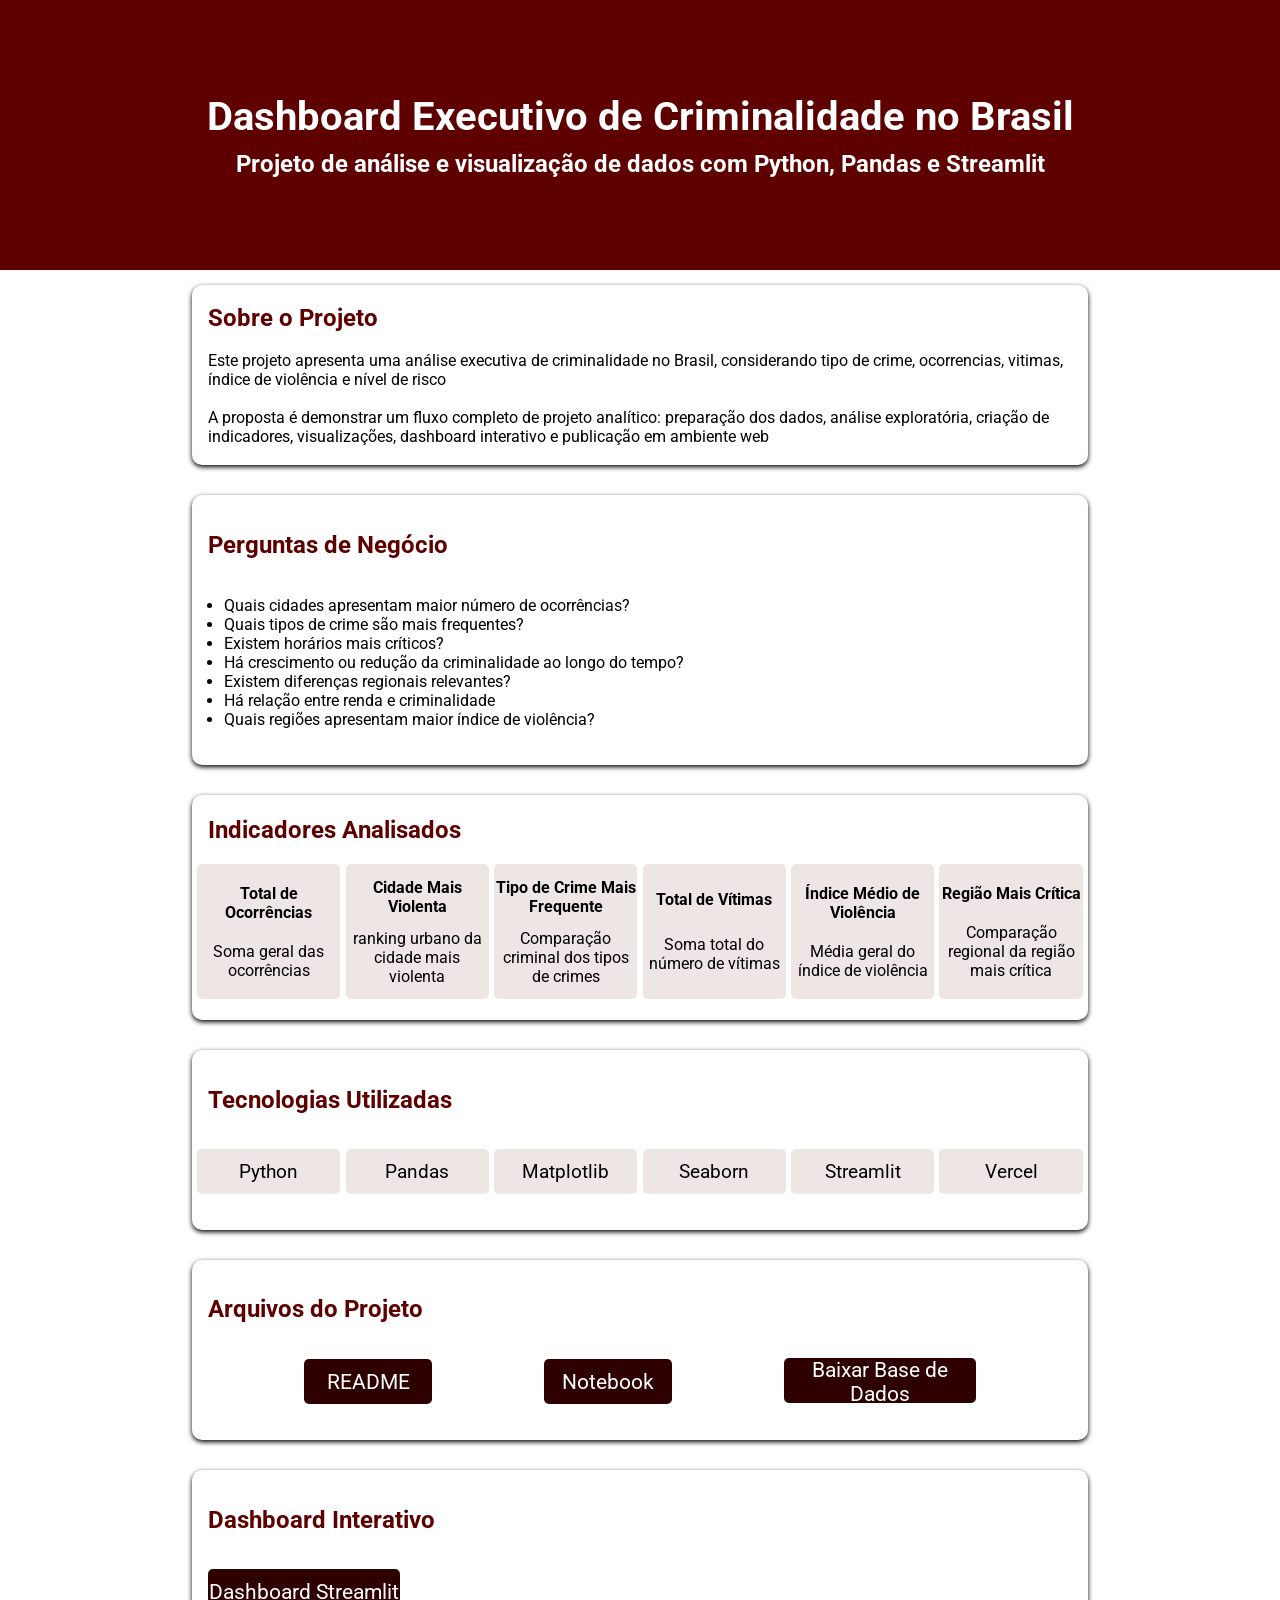
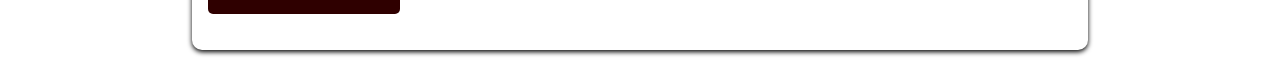
==== index.html @ 3b92c7ff "resolvendo bug localização de arquivos" ====
<!DOCTYPE html>
<html lang="pt-br">

<head>
    <meta charset="UTF-8">
    <meta name="viewport" content="width=device-width, initial-scale=1.0">
    <title>Projeto Analise de Criminalidade Brasil</title>
    <link rel="stylesheet" href="style.css" />
    <link rel="preconnect" href="https://fonts.googleapis.com">
    <link rel="preconnect" href="https://fonts.gstatic.com" crossorigin>
    <link href="https://fonts.googleapis.com/css2?family=Roboto:ital,wght@0,100..900;1,100..900&display=swap"
        rel="stylesheet">
</head>

<body>
    <main>
        <section id="titulo">
            <h1>Dashboard Executivo de Criminalidade no Brasil</h1>
            <h2>Projeto de análise e visualização de dados com Python, Pandas e Streamlit</h2>
        </section>
        <section id="infos">
            <div class="sobre">
                <p class="tituloP">Sobre o Projeto</p>
                <p>Este projeto apresenta uma análise executiva de criminalidade no Brasil,
                    considerando tipo de crime, ocorrencias, vitimas, índice de violência e nível de risco
                </p>
                <p>A proposta é demonstrar um fluxo completo de projeto analítico:
                    preparação dos dados, análise exploratória, criação de indicadores, visualizações, dashboard
                    interativo e publicação em ambiente web
                </p>
            </div>
            <div class="perguntas">
                <p class="tituloP">Perguntas de Negócio</p>
                <ul>
                    <li>Quais cidades apresentam maior número de ocorrências?</li>
                    <li>Quais tipos de crime são mais frequentes?</li>
                    <li>Existem horários mais críticos?</li>
                    <li>Há crescimento ou redução da criminalidade ao longo do tempo?</li>
                    <li>Existem diferenças regionais relevantes?</li>
                    <li>Há relação entre renda e criminalidade</li>
                    <li>Quais regiões apresentam maior índice de violência?</li>
                </ul>
            </div>
            <div class="indicadores">
                <p class="tituloP">Indicadores Analisados</p>
                <div class="divIndicadores">
                    <div class="indicadorInfo">
                        <p class="indicadorInfoTitulo">Total de Ocorrências</p>
                        <p>Soma geral das ocorrências</p>
                    </div>
                    <div class="indicadorInfo">
                        <p class="indicadorInfoTitulo">Cidade Mais Violenta</p>
                        <p>ranking urbano da cidade mais violenta</p>
                    </div>
                    <div class="indicadorInfo">
                        <p class="indicadorInfoTitulo">Tipo de Crime Mais Frequente</p>
                        <p>Comparação criminal dos tipos de crimes</p>
                    </div>
                    <div class="indicadorInfo">
                        <p class="indicadorInfoTitulo">Total de Vítimas</p>
                        <p>Soma total do número de vítimas</p>
                    </div>
                    <div class="indicadorInfo">
                        <p class="indicadorInfoTitulo">Índice Médio de Violência</p>
                        <p>Média geral do índice de violência</p>
                    </div>
                    <div class="indicadorInfo">
                        <p class="indicadorInfoTitulo">Região Mais Crítica</p>
                        <p>Comparação regional da região mais crítica</p>
                    </div>
                </div>
            </div>
            <div class="tecnologias">
                <p class="tituloP">Tecnologias Utilizadas</p>
                <div class="divTecnologias">
                    <div class="tecInfo">
                        <p>Python</p>
                    </div>
                    <div class="tecInfo">
                        <p>Pandas</p>
                    </div>
                    <div class="tecInfo">
                        <p>Matplotlib</p>
                    </div>
                    <div class="tecInfo">
                        <p>Seaborn</p>
                    </div>
                    <div class="tecInfo">
                        <p>Streamlit</p>
                    </div>
                    <div class="tecInfo">
                        <p>Vercel</p>
                    </div>
                </div>
            </div>
            <div class="arquivos">
                <p class="tituloP">Arquivos do Projeto</p>
                <div class="divButton">
                    <a href="/README.md" target="_blank"><button class="buttonReadme">README</button></a>
                    <a href="https://colab.research.google.com/drive/11xTJuXJNdXCfkehmIz5YQJE5xOr4thMB?usp=sharing"
                        target="_blank"><button class="buttonNote">Notebook</button></a>
                    <a href="/dados/simulacao_criminalidade_brasil.csv"><button class="buttonDados">Baixar Base de Dados</button></a>
                </div>
            </div>
            <div class="dashboard">
                <p class="tituloP">Dashboard Interativo</p>
                <a href="https://an-lisedados-criminalidade-no-brasil-n4ginrxqndsx9m5sq7zelg.streamlit.app" target="_blank"><button>Dashboard Streamlit</button></a>
            </div>
        </section>

    </main>
</body>

</html>
---- style.css ----
* {
    box-sizing: border-box;
    margin: 0;
    padding: 0;
    font-family: "Roboto", sans-serif;
}

main {
    display: flex;
    flex-direction: column;
}

#titulo {
    background-color: rgb(94, 0, 0);
    color: white;
    display: flex;
    flex-direction: column;
    justify-content: center;
    align-items: center;
    height: 30vh;
    gap: 10px;

    h1 {
        font-size: 2.5rem;
    }
}

#infos {
    display: flex;
    flex-direction: column;
    width: 100%;
    align-items: center;
    justify-content: space-around;
    height: 155vh;
}

.sobre {
    box-shadow: 0px 2px 5px 0px;
    display: flex;
    flex-direction: column;
    width: 70%;
    height: 20vh;
    justify-content: space-evenly;
    border-radius: 10px;

    p {
        margin-left: 1rem;
    }
}

.tituloP {
    font-size: 1.5rem;
    color: rgb(94, 0, 0);
    font-weight: bold;
    margin-left: 1rem;
}

.perguntas {
    box-shadow: 0px 2px 5px 0px;
    display: flex;
    flex-direction: column;
    justify-content: space-evenly;
    width: 70%;
    height: 30vh;
    border-radius: 10px;

    ul {
        margin-left: 2rem;
    }
}

.indicadores {
    box-shadow: 0px 2px 5px 0px;
    display: flex;
    flex-direction: column;
    width: 70%;
    height: 25vh;
    justify-content: space-evenly;
    border-radius: 10px;
}

.divIndicadores {
    display: flex;
    justify-content: space-evenly;
}

.indicadorInfo {
    background-color: rgb(94, 0, 0, 0.1);
    width: 16%;
    height: 15vh;
    display: flex;
    flex-direction: column;
    align-items: center;
    justify-content: space-evenly;
    border-radius: 5px;

    p {
        text-align: center;
    }
}

.indicadorInfoTitulo {
    font-weight: bold;
}

.tecnologias {
    box-shadow: 0px 2px 5px 0px;
    display: flex;
    flex-direction: column;
    width: 70%;
    height: 20vh;
    justify-content: space-evenly;
    border-radius: 10px;
}

.divTecnologias {
    display: flex;
    justify-content: space-evenly;
}

.tecInfo {
    background-color: rgb(94, 0, 0, 0.1);
    width: 16%;
    height: 5vh;
    display: flex;
    flex-direction: column;
    align-items: center;
    justify-content: space-evenly;
    border-radius: 5px;
    font-size: 1.2rem;
}

.arquivos {
    box-shadow: 0px 2px 5px 0px;
    display: flex;
    flex-direction: column;
    width: 70%;
    height: 20vh;
    justify-content: space-evenly;
    border-radius: 10px;
}

.divButton {
    display: flex;
    justify-content: space-evenly;
    align-items: center;

    button {
        color: white;
        cursor: pointer;
        font-size: 1.3rem;
        background-color: rgb(47, 0, 0);
        border: none;
        border-radius: 5px;
    }
}

.buttonReadme {
    width: 10vw;
    height: 5vh;
}

.buttonNote {
    width: 10vw;
    height: 5vh;
}

.buttonDados {
    width: 15vw;
    height: 5vh;
}

.dashboard {
    box-shadow: 0px 2px 5px 0px;
    display: flex;
    flex-direction: column;
    width: 70%;
    height: 20vh;
    justify-content: space-evenly;
    border-radius: 10px;

    button {
        width: 15vw;
        height: 5vh;
        color: white;
        cursor: pointer;
        font-size: 1.3rem;
        background-color: rgb(47, 0, 0);
        border: none;
        border-radius: 5px;
        margin-left: 1rem; 
    }
}
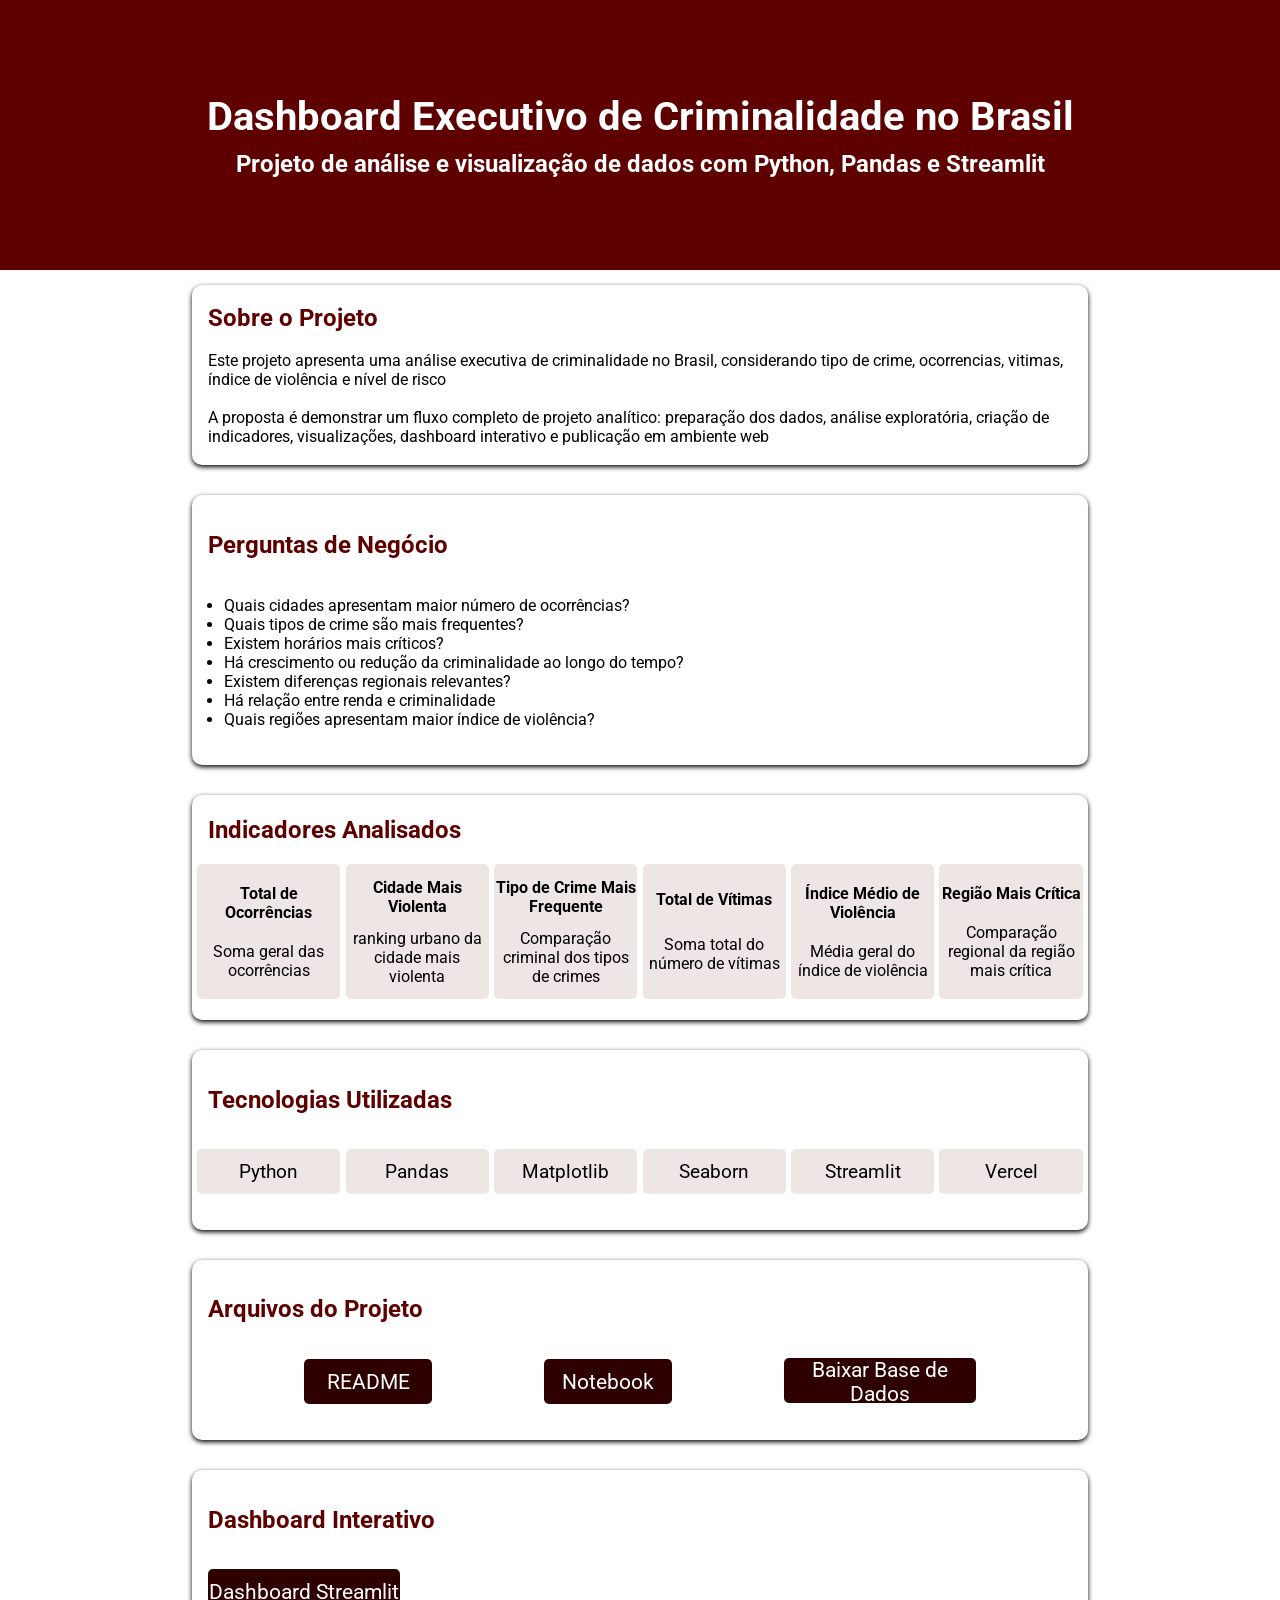
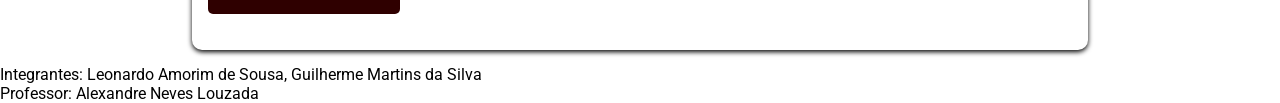
==== commit 912478f4: "Update index.html" ====
--- a/index.html
+++ b/index.html
@@ -96,7 +96,7 @@
             <div class="arquivos">
                 <p class="tituloP">Arquivos do Projeto</p>
                 <div class="divButton">
-                    <a href="/README.md" target="_blank"><button class="buttonReadme">README</button></a>
+                    <a href="README.md" target="_blank"><button class="buttonReadme">README</button></a>
                     <a href="https://colab.research.google.com/drive/11xTJuXJNdXCfkehmIz5YQJE5xOr4thMB?usp=sharing"
                         target="_blank"><button class="buttonNote">Notebook</button></a>
                     <a href="/dados/simulacao_criminalidade_brasil.csv"><button class="buttonDados">Baixar Base de Dados</button></a>
@@ -109,6 +109,10 @@
         </section>
 
     </main>
+    <footer>
+        <p>Integrantes: Leonardo Amorim de Sousa, Guilherme Martins da Silva</p>
+        <p>Professor: Alexandre Neves Louzada</p>
+    </footer>
 </body>
 
-</html>+</html>
